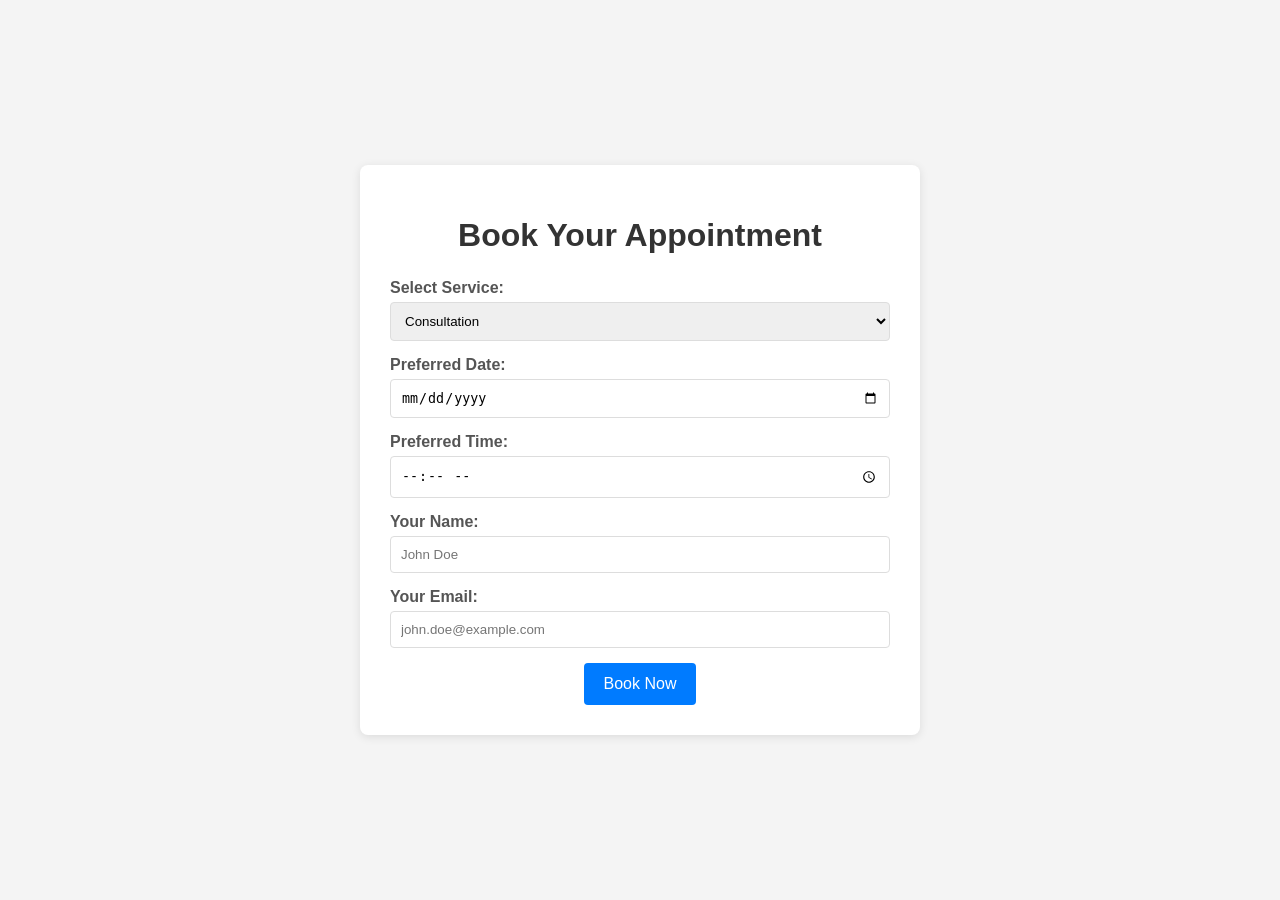
==== BookAppointment/index.html @ f414d879 "adding of  page" ====
<!DOCTYPE html>
<html lang="en">
<head>
    <meta charset="UTF-8">
    <meta name="viewport" content="width=device-width, initial-scale=1.0">
    <title>Document</title>
    <a href="MEDICAL WEBSITE"></a>
    <link rel="stylesheet" href="stlyes.css">
    
</head>
<body>
    <!--  -->
    <div class="appointment-container">
        <h1>Book Your Appointment</h1>
        <form class="appointment-form">
            <div class="form-group">
                <label for="service">Select Service:</label>
                <select id="service" name="service">
                    <option value="consultation">Consultation</option>
                    <option value="meeting">Meeting</option>
                    <option value="demo">Product Demo</option>
                </select>
            </div>
            <div class="form-group">
                <label for="date">Preferred Date:</label>
                <input type="date" id="date" name="date" required>
            </div>
            <div class="form-group">
                <label for="time">Preferred Time:</label>
                <input type="time" id="time" name="time" required>
            </div>
            <div class="form-group">
                <label for="name">Your Name:</label>
                <input type="text" id="name" name="name" placeholder="John Doe" required>
            </div>
            <div class="form-group">
                <label for="email">Your Email:</label>
                <input type="email" id="email" name="email" placeholder="john.doe@example.com" required>
            </div>
            <button type="submit" class="submit-button">Book Now</button>
        </form>
    </div>
</body>
</html>
    <!-- <form class="appointment-form">
        <div class="form-group">
            <label for="service">Select Service:</label>
            <select id="service" name="service" required>
                <option value="">-- Choose a service --</option>
                <option value="consultation">Consultation</option>
                <option value="meeting">Meeting</option>
                <option value="demo">Product Demo</option>
                
            </select>
        </div>
        <div class="form-group">
            <label for="date">Preferred Date:</label>
            <input type="date" id="date" name="date" required>
        </div>
        <div class="form-group">
            <label for="time">Preferred Time:</label>
            <input type="time" id="time" name="time" required>
        </div>
        <div class="form-group">
            <label for="name">Your Name:</label>
            <input type="text" id="name" name="name" required>
        </div>
        <div class="form-group">
            <label for="email">Your Email:</label>
            <input type="email" id="email" name="email" required>
        </div>
        <button type="submit">Confirm Appointment</button>
    </form> -->
<!-- </section>
</body>
</html> -->
---- BookAppointment/stlyes.css ----
body {
    font-family: Arial, sans-serif;
    background-color: #f4f4f4;
    display: flex;
    justify-content: center;
    align-items: center;
    min-height: 100vh;
    margin: 0;
}

.appointment-container {
    background-color: #fff;
    padding: 30px;
    border-radius: 8px;
    box-shadow: 0 2px 10px rgba(0, 0, 0, 0.1);
    width: 100%;
    max-width: 500px;
    text-align: center;
}

h1 {
    color: #333;
    margin-bottom: 25px;
}

.form-group {
    margin-bottom: 15px;
    text-align: left;
}

label {
    display: block;
    margin-bottom: 5px;
    color: #555;
    font-weight: bold;
}

input[type="text"],
input[type="email"],
input[type="date"],
input[type="time"],
select {
    width: 100%;
    padding: 10px;
    border: 1px solid #ddd;
    border-radius: 4px;
    box-sizing: border-box; /* Ensures padding doesn't add to width */
}

.submit-button {
    background-color: #007bff;
    color: white;
    padding: 12px 20px;
    border: none;
    border-radius: 4px;
    cursor: pointer;
    font-size: 16px;
    transition: background-color 0.3s ease;
}

.submit-button:hover {
    background-color: #0056b3;
}

/* Media Queries for Responsiveness */

@media (max-width: 768px) {
    .appointment-container {
        padding: 20px;
        margin: 20px;
    }

    h1 {
        font-size: 24px;
    }

    .submit-button {
        width: 100%;
    }
}

@media (max-width: 480px) {
    .appointment-container {
        border-radius: 0; /* Full width on very small screens */
        box-shadow: none;
        padding: 15px;
    }

    h1 {
        font-size: 20px;
    }
}


/* .appointment-section {
    padding: 40px;
    background-color: #8166e2;
    border-radius: 8px;
    max-width: 600px;
    margin: 40px auto;
    box-shadow: 0 4px 8px rgba(0, 0, 0, 0.1);
}

.appointment-section h2 {
    text-align: center;
    color:white;
    margin-bottom: 30px;
}

.appointment-form .form-group {
    margin-bottom: 20px;
}

.appointment-form label {
    display: block;
    margin-bottom: 8px;
    font-weight: bold;
    color:white;
}

.appointment-form input[type="text"],
.appointment-form input[type="email"],
.appointment-form input[type="date"],
.appointment-form input[type="time"],
.appointment-form select {
    width: 100%;
    padding: 12px;
    border: 1px solid #ddd;
    border-radius: 4px;
    box-sizing: border-box; /* Ensures padding doesn't increase width */
/* } */

/* .appointment-form button {
    display: block;
    width: 100%;
    padding: 15px;
    background-color: blue;
    color: white;
    border: none;
    border-radius: 4px;
    font-size: 16px;
    cursor: pointer;
    transition: background-color 0.3s ease;
}

.appointment-form button:hover {
    background-color: #0056b3;
}
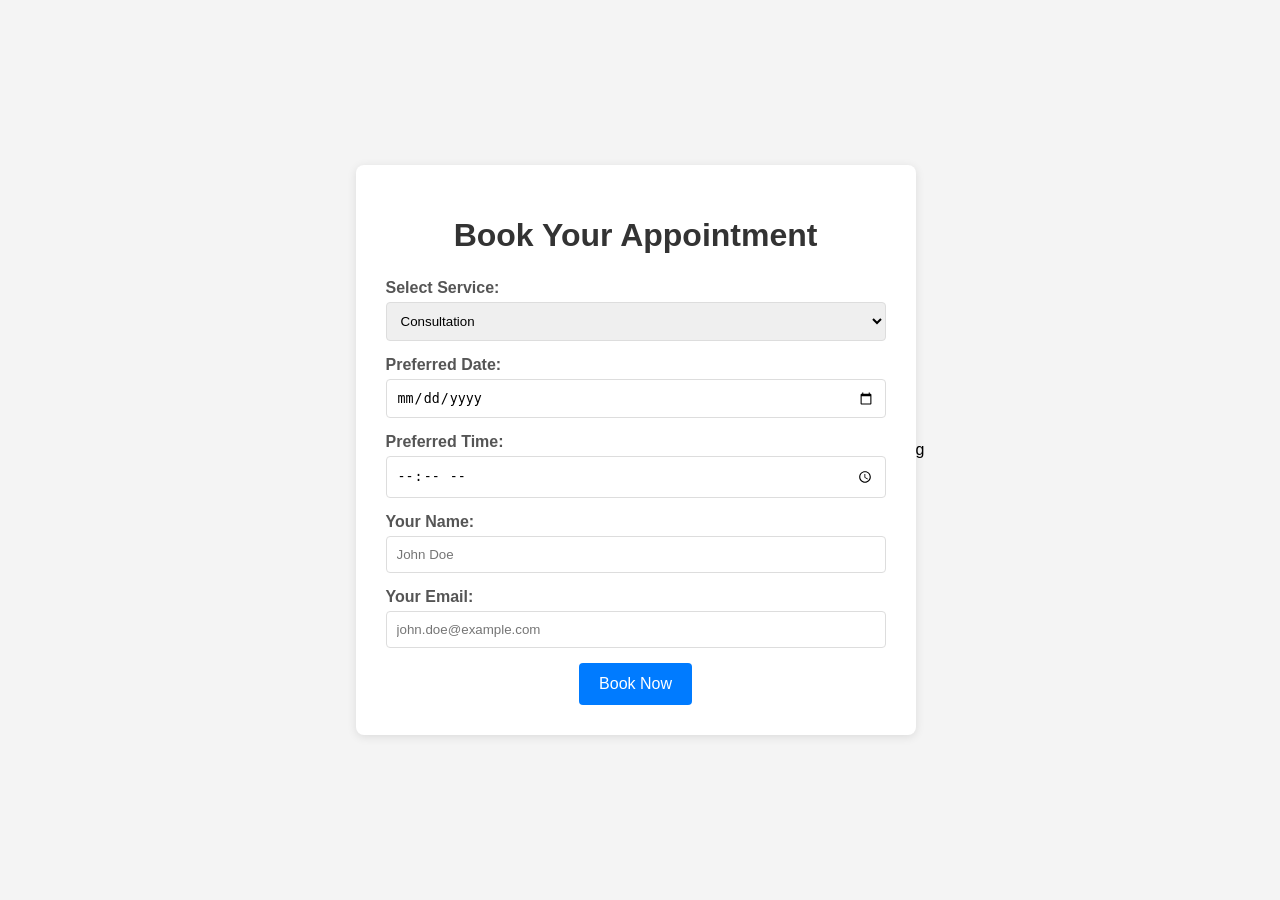
==== commit 400e45bc: "added docment" ====
--- a/BookAppointment/index.html
+++ b/BookAppointment/index.html
@@ -42,6 +42,7 @@
     </div>
 </body>
 </html>
+g
     <!-- <form class="appointment-form">
         <div class="form-group">
             <label for="service">Select Service:</label>
@@ -49,7 +50,7 @@
                 <option value="">-- Choose a service --</option>
                 <option value="consultation">Consultation</option>
                 <option value="meeting">Meeting</option>
-                <option value="demo">Product Demo</option>
+                <option value="demo">Product Demo</option>gi
                 
             </select>
         </div>
